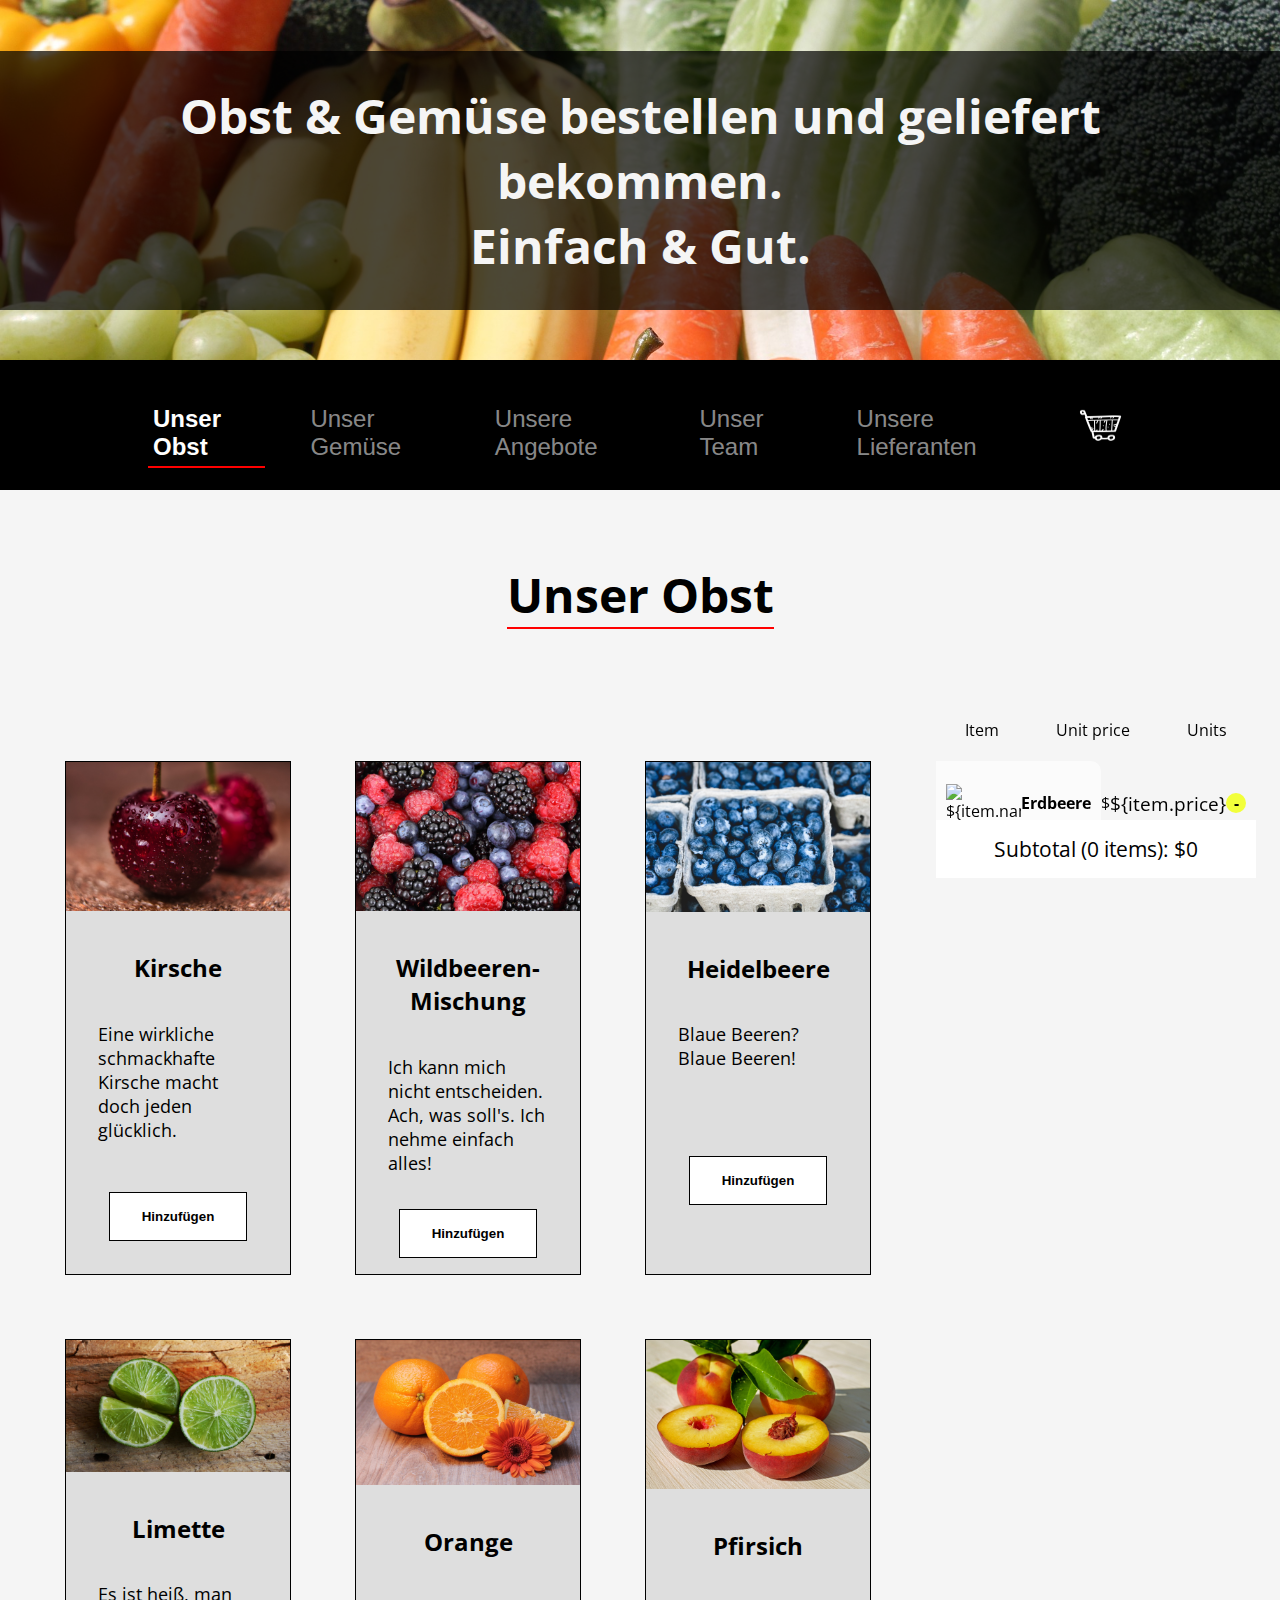
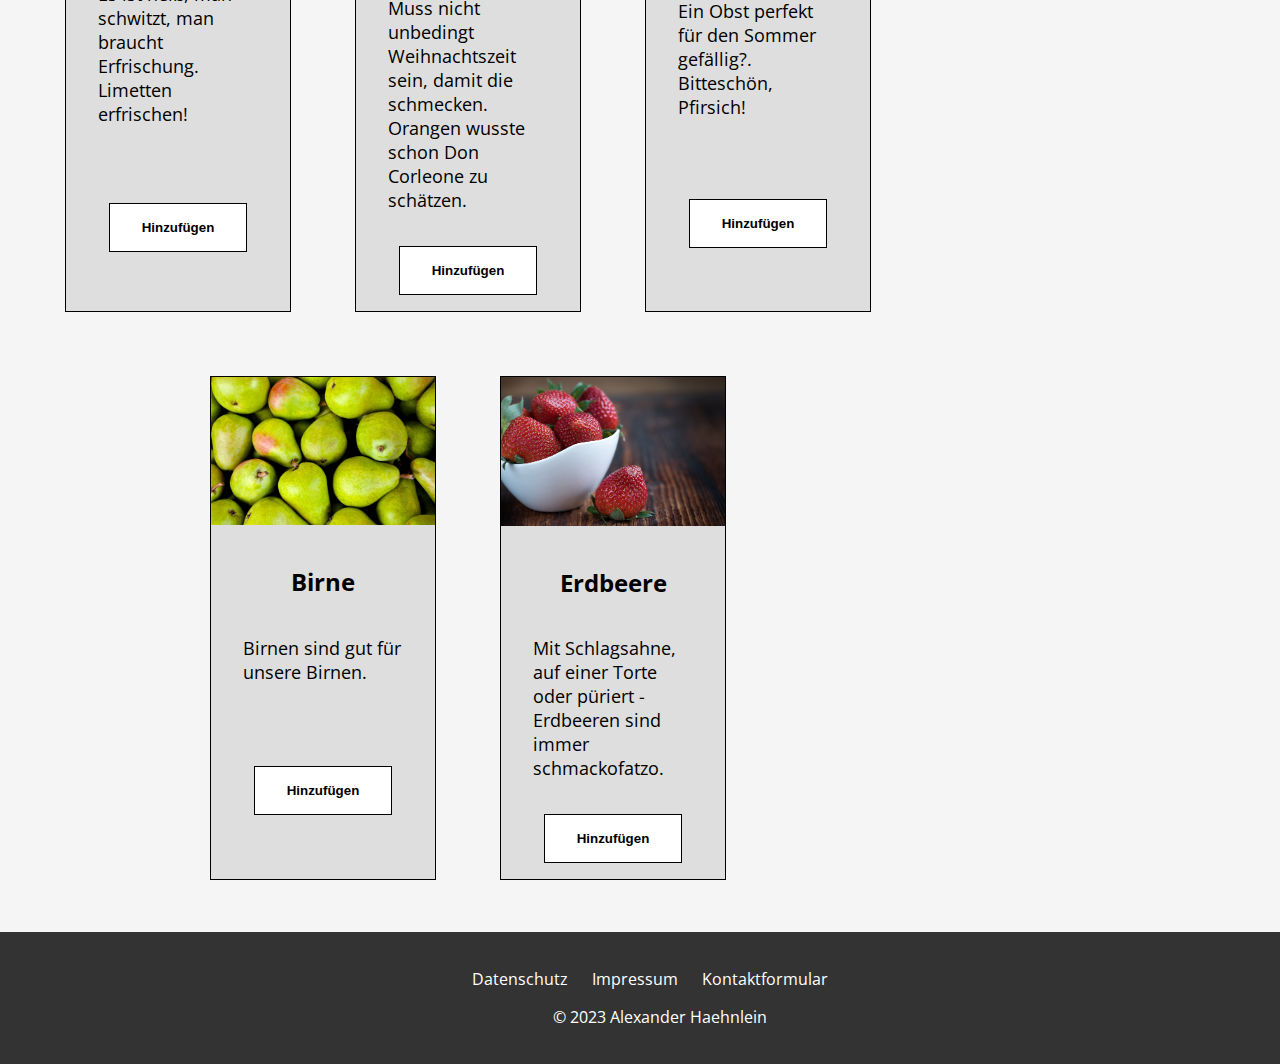
==== index.html @ c4161e19 "First Commit" ====
<!DOCTYPE html>
<html lang="en">
<head>
    <meta charset="UTF-8">
    <meta name="viewport" content="width=device-width, initial-scale=1.0">
    <title>Obst & Gemüse SHOP</title>
    <link rel="stylesheet" href="style.css">
</head>
<body>
    <header>
        <div class="header-img">
            <div class="header-txt">Obst & Gemüse bestellen und geliefert bekommen. <br> Einfach & Gut.</div>
        </div>
    </header>

    <div class="nav">
        <ul>
            <li><a class='active-nav' href="#">Unser Obst</a></li>
            <li><a href="#">Unser Gemüse</a></li>
            <li><a href="#">Unsere Angebote</a></li>
            <li><a href="#">Unser Team</a></li>
            <li><a href="#">Unsere Lieferanten</a></li>
            <li class="shopping-cart"><a href="shopping-cart.html"><img src="./src/img/shopping-cart.png" alt=""></a></li>
        </ul>
    </div>

    <div class="category-wrapper">
        <h1 class="category">Unser Obst</h1>
    </div>
    
    <div class="main-wrapper">
        <div class="product-container">
            <div class="product">
                <img src="./src/img/cherry.jpg" alt="Produkt 1">
                <h2>Kirsche</h2>
                <p>Eine wirkliche schmackhafte Kirsche macht doch jeden glücklich.</p>
                <div class="button-wrapper">
                    <button>Hinzufügen</button>
                </div>
            </div>
            <div class="product">
                <img src="./src/img/berry-mix.jpg" alt="Produkt 2">
                <h2>Wildbeeren-Mischung</h2>
                <p>Ich kann mich nicht entscheiden. Ach, was soll's. Ich nehme einfach alles!</p>
                <div class="button-wrapper">
                    <button>Hinzufügen</button>
                </div>
            </div>
            <div class="product">
                <img src="./src/img/blueberry.jpg" alt="Produkt 3">
                <h2>Heidelbeere</h2>
                <p>Blaue Beeren? Blaue Beeren!</p>
                <div class="button-wrapper">
                    <button>Hinzufügen</button>
                </div>
            </div>
            <div class="product">
                <img src="./src/img/lime.jpg" alt="Produkt 4">
                <h2>Limette</h2>
                <p>Es ist heiß, man schwitzt, man braucht Erfrischung. Limetten erfrischen!</p>
                <div class="button-wrapper">
                    <button>Hinzufügen</button>
                </div>
            </div>
            <div class="product">
                <img src="./src/img/orange.jpg" alt="Produkt 5">
                <h2>Orange</h2>
                <p>Muss nicht unbedingt Weihnachtszeit sein, damit die schmecken. Orangen wusste schon Don Corleone zu schätzen.</p>
                <div class="button-wrapper">
                    <button>Hinzufügen</button>
                </div>
            </div>
            <div class="product">
                <img src="./src/img/peach.jpg" alt="Produkt 6">
                <h2>Pfirsich</h2>
                <p>Ein Obst perfekt für den Sommer gefällig?. Bitteschön, Pfirsich!</p>
                <div class="button-wrapper">
                    <button>Hinzufügen</button>
                </div>
            </div>
            <div class="product">
                <img src="./src/img/pear.jpg" alt="Produkt 7">
                <h2>Birne</h2>
                <p>Birnen sind gut für unsere Birnen.</p>
                <div class="button-wrapper">
                    <button>Hinzufügen</button>
                </div>
            </div>
            <div class="product">
                <img src="./src/img/strawberry.jpg" alt="Produkt 8">
                <h2>Erdbeere</h2>
                <p>Mit Schlagsahne, auf einer Torte oder püriert - Erdbeeren sind immer schmackofatzo.</p>
                <div class="button-wrapper">
                    <button>Hinzufügen</button>
                </div>
            </div>
        </div>
    
          <div class="cart">
              <div class="cart-header">
                  <div class="column1">Item</div>
                  <div class="column2">Unit price</div>
                  <div class="column3">Units</div>
              </div>
              <div class="cart-items">
                  <!-- render cart items here -->
                  <div class="cart-item">
                    <div class="item-info" onclick="removeItemFromCart(${item.id})">
                        <img src="${item.imgSrc}" alt="${item.name}">
                        <h4>Erdbeere</h4>
                    </div>
                    <div class="unit-price">
                        <small>$</small>${item.price}
                    </div>
                    <div class="units">
                        <div class="btn minus" onclick="changeNumberOfUnits('minus', ${item.id})">-</div>
                        <div class="number">${item.numberOfUnits}</div>
                        <div class="btn plus" onclick="changeNumberOfUnits('plus', ${item.id})">+</div>           
                    </div>
                    </div>
                    `
              </div>
              <div class="cart-footer">
                  <div class="subtotal">
                      Subtotal (0 items): $0
                  </div>
                
              </div>
          </div>
      </div>
    </div>
    </div>

    <footer>
        <ul>
            <li><a href="link_zum_datenschutz">Datenschutz</a></li>
            <li><a href="link_zum_impressum">Impressum</a></li>
            <li>Kontaktformular</li>
        </ul>
        <p>&copy; 2023 Alexander Haehnlein</p>
    </footer>

    <script src="main.js"></script>
   
</body>
</html>
---- style.css ----
body {
  background-color: whitesmoke;
  color: black;
  margin: 0;
  font-family: "Open Sans";
}

.header {
  background-color: green;
  width: 100%;
}

.header-img {
  height: 40vh;
  background-image: url(./src/img/fruit-head.jpg);
  background-size: cover;
  background-repeat: no-repeat;
  display: flex;
  align-items: center;
  justify-content: center;
}

.header-txt {
  font-size: 3rem;
  font-weight: bold;
  color: whitesmoke;
  width: 100%;
  background-color: rgba(0, 0, 0, 0.7);
  padding: 2rem;
  text-align: center;
}

.main-wrapper {
  display: flex;
  margin-top: 3rem;
}

.nav {
  width: 100%;
  display: flex;
  position: sticky;
  top: 0;
  background-color: black;
}
.nav ul {
  margin: 2.5rem 8rem 1.5rem 8rem;
  padding: 0;
  display: flex;
  justify-content: space-between;
  width: 100%;
}
.nav ul li {
  list-style: none;
  margin: 0 20px;
  transition: 0.5s;
  font-size: 1.8rem;
}
.nav ul li a {
  display: block;
  position: relative;
  text-decoration: none;
  padding: 5px;
  font-size: 1.5rem;
  font-family: sans-serif;
  color: rgba(255, 255, 255, 0.558);
  transition: 0.5s;
}
.nav ul:hover li a {
  transform: scale(1.5);
  opacity: 0.2;
  filter: blur(1px);
}
.nav ul li a:hover {
  transform: scale(2);
  opacity: 1;
  filter: blur(0);
  text-decoration: none;
  color: white;
}
.nav ul li a:before {
  content: "";
  position: absolute;
  top: 0;
  left: 0;
  width: 100%;
  height: 100%;
  color: white;
  transition: 0.5s;
  transform-origin: right;
  transform: scaleX(0);
  z-index: -1;
}
.nav ul li a:hover:before {
  transition: transform 0.5s;
  transform-origin: left;
  transform: scaleX(1);
}
.nav .shopping-cart img {
  height: 40px;
  width: 50px;
}
.nav .active-nav {
  margin-bottom: -2px;
  border-bottom: 2px solid red;
  font-weight: bold;
  color: white;
}

.shopping-cart-container {
  display: flex;
  justify-content: center;
  align-items: center;
  min-width: 50%;
  margin-bottom: 3rem;
}
.shopping-cart-container .cart {
  display: grid;
  justify-content: center;
  align-items: center;
  width: 50%;
}
.shopping-cart-container .product-shopping-cart {
  border-bottom: 1px solid #ccc;
  padding: 10px 0;
  width: 50%;
}
.shopping-cart-container .product-shopping-cart .remove-btn {
  color: #ff0000;
  cursor: pointer;
}

.category-wrapper {
  display: flex;
  justify-content: center;
  align-items: center;
}

.category {
  justify-content: center;
  font-size: 3rem;
  margin-top: 4.5rem;
  border-bottom: 2px solid red;
  width: -moz-fit-content;
  width: fit-content;
}

.product-container {
  display: flex;
  flex-wrap: wrap;
  justify-content: center;
  max-width: 70%;
  margin: 0;
  padding: 20px;
}

.product {
  background-color: #fff;
  margin: 2rem;
  min-width: 25%;
  max-width: 25%;
  border: 1px solid black;
  flex: 0 0 calc(33.33% - 20px);
  display: flex;
  flex-direction: column;
  align-items: center;
  background-color: rgba(0, 0, 0, 0.09);
}
.product img {
  width: 100%;
  height: auto;
}
.product h2 {
  text-align: center;
  margin-top: 2.5rem;
}
.product p {
  padding: 0rem 2rem;
  font-size: 1.1rem;
}
.product .button-wrapper {
  display: flex;
  width: 100%;
  height: 100%;
  align-items: center;
  justify-content: center;
}
.product button {
  background-color: white;
  color: black;
  border: 1px solid black;
  font-weight: bold;
  padding: 1rem 2rem;
  cursor: pointer;
  margin: 1rem;
  transition: all 0.3s ease;
}
.product button:hover {
  background-color: black;
  color: white;
}

/* CART */
.cart {
  height: 100%;
  width: 25%;
  position: relative;
}

/* cart header */
.cart-header {
  display: flex;
  justify-content: space-around;
  padding: 10px 0;
}

/* cart items */
.cart-items {
  max-height: calc(100vh - 247px);
  overflow-y: auto;
  overflow-x: hidden;
}

/* cart item */
.cart-item {
  display: flex;
  justify-content: space-around;
  padding: 10px 0;
}

.cart-item div {
  display: flex;
  align-items: center;
  justify-content: center;
}

/* item info */
.cart-item .item-info {
  flex: 1;
  background-color: rgba(255, 255, 255, 0.6);
  border-radius: 0 10px 10px 0;
  padding: 10px;
}

.cart-item .item-info:hover {
  background-color: rgba(255, 0, 0, 0.6);
  cursor: pointer;
}

.cart-item .item-info img {
  width: 75px;
}

/* unit price */
.cart-item .unit-price {
  flex: 1;
  font-size: 1.2rem;
}

/* units */
.cart-item .units {
  flex: 1;
}

.cart-item .units .number {
  margin: 0 10px;
  font-size: 1.2rem;
}

.cart-item .units .btn {
  width: 20px;
  height: 20px;
  background-color: rgb(242, 255, 58);
  border-radius: 50%;
  font-weight: bold;
  cursor: pointer;
  -webkit-user-select: none; /* Chrome all / Safari all */
  -moz-user-select: none; /* Firefox all */
  -ms-user-select: none; /* IE 10+ */
}

/* cart footer */
.cart-footer {
  width: 100%;
  background-color: rgb(255, 21, 21);
  position: absolute;
  bottom: 0;
  left: 0;
  border-left: 1px solid rgb(var(--right-side-bg-color));
}

.cart-footer div {
  display: flex;
  align-items: center;
  justify-content: center;
  padding: 15px 0;
  font-size: 1.3rem;
}

.cart-footer .subtotal {
  background-color: white;
}

.cart-footer .checkout {
  background-color: rgb(242, 255, 58);
  cursor: pointer;
}

/* CART */
.cart {
  height: 100%;
  width: 25%;
  position: relative;
}

/* cart header */
.cart-header {
  display: flex;
  justify-content: space-around;
  padding: 10px 0;
}

/* cart items */
.cart-items {
  max-height: calc(100vh - 247px);
  overflow-y: auto;
  overflow-x: hidden;
}

/* cart item */
.cart-item {
  display: flex;
  justify-content: space-around;
  padding: 10px 0;
}

.cart-item div {
  display: flex;
  align-items: center;
  justify-content: center;
}

/* item info */
.cart-item .item-info {
  flex: 1;
  background-color: rgba(255, 255, 255, 0.6);
  border-radius: 0 10px 10px 0;
  padding: 10px;
}

.cart-item .item-info:hover {
  background-color: rgba(255, 0, 0, 0.6);
  cursor: pointer;
}

.cart-item .item-info img {
  width: 75px;
}

/* unit price */
.cart-item .unit-price {
  flex: 1;
  font-size: 1.2rem;
}

/* units */
.cart-item .units {
  flex: 1;
}

.cart-item .units .number {
  margin: 0 10px;
  font-size: 1.2rem;
}

.cart-item .units .btn {
  width: 20px;
  height: 20px;
  background-color: rgb(242, 255, 58);
  border-radius: 50%;
  font-weight: bold;
  cursor: pointer;
  -webkit-user-select: none; /* Chrome all / Safari all */
  -moz-user-select: none; /* Firefox all */
  -ms-user-select: none; /* IE 10+ */
}

/* cart footer */
.cart-footer {
  width: 100%;
  background-color: rgb(255, 21, 21);
  position: absolute;
  bottom: 0;
  left: 0;
  border-left: 1px solid rgb(var(--right-side-bg-color));
}

.cart-footer div {
  display: flex;
  align-items: center;
  justify-content: center;
  padding: 15px 0;
  font-size: 1.3rem;
}

.cart-footer .subtotal {
  background-color: white;
}

.cart-footer .checkout {
  background-color: rgb(242, 255, 58);
  cursor: pointer;
}

.footer-wrapper {
  display: flex;
  justify-content: center;
  align-items: center;
  width: 100%;
  height: auto;
}

footer {
  background-color: #333;
  color: #fff;
  padding: 20px;
  text-align: center;
  width: 100%;
}

footer ul {
  list-style: none;
  padding: 0;
}

footer ul li {
  display: inline;
  margin-right: 20px;
}

footer a {
  color: #fff;
  text-decoration: none;
}

@font-face {
  font-display: swap;
  font-family: "Open Sans";
  font-style: normal;
  font-weight: 400;
  src: url("./src/fonts/open-sans-v35-latin-regular.woff2") format("woff2");
}
@font-face {
  font-display: swap;
  font-family: "Open Sans";
  font-style: italic;
  font-weight: 400;
  src: url("./src/fonts/open-sans-v35-latin-italic.woff2") format("woff2");
}
@font-face {
  font-display: swap;
  font-family: "Open Sans";
  font-style: normal;
  font-weight: 700;
  src: url("./src/fonts/open-sans-v35-latin-700.woff2") format("woff2");
}
@font-face {
  font-display: swap;
  font-family: "Open Sans";
  font-style: italic;
  font-weight: 700;
  src: url("./src/fonts/open-sans-v35-latin-700italic.woff2") format("woff2");
}/*# sourceMappingURL=style.css.map */
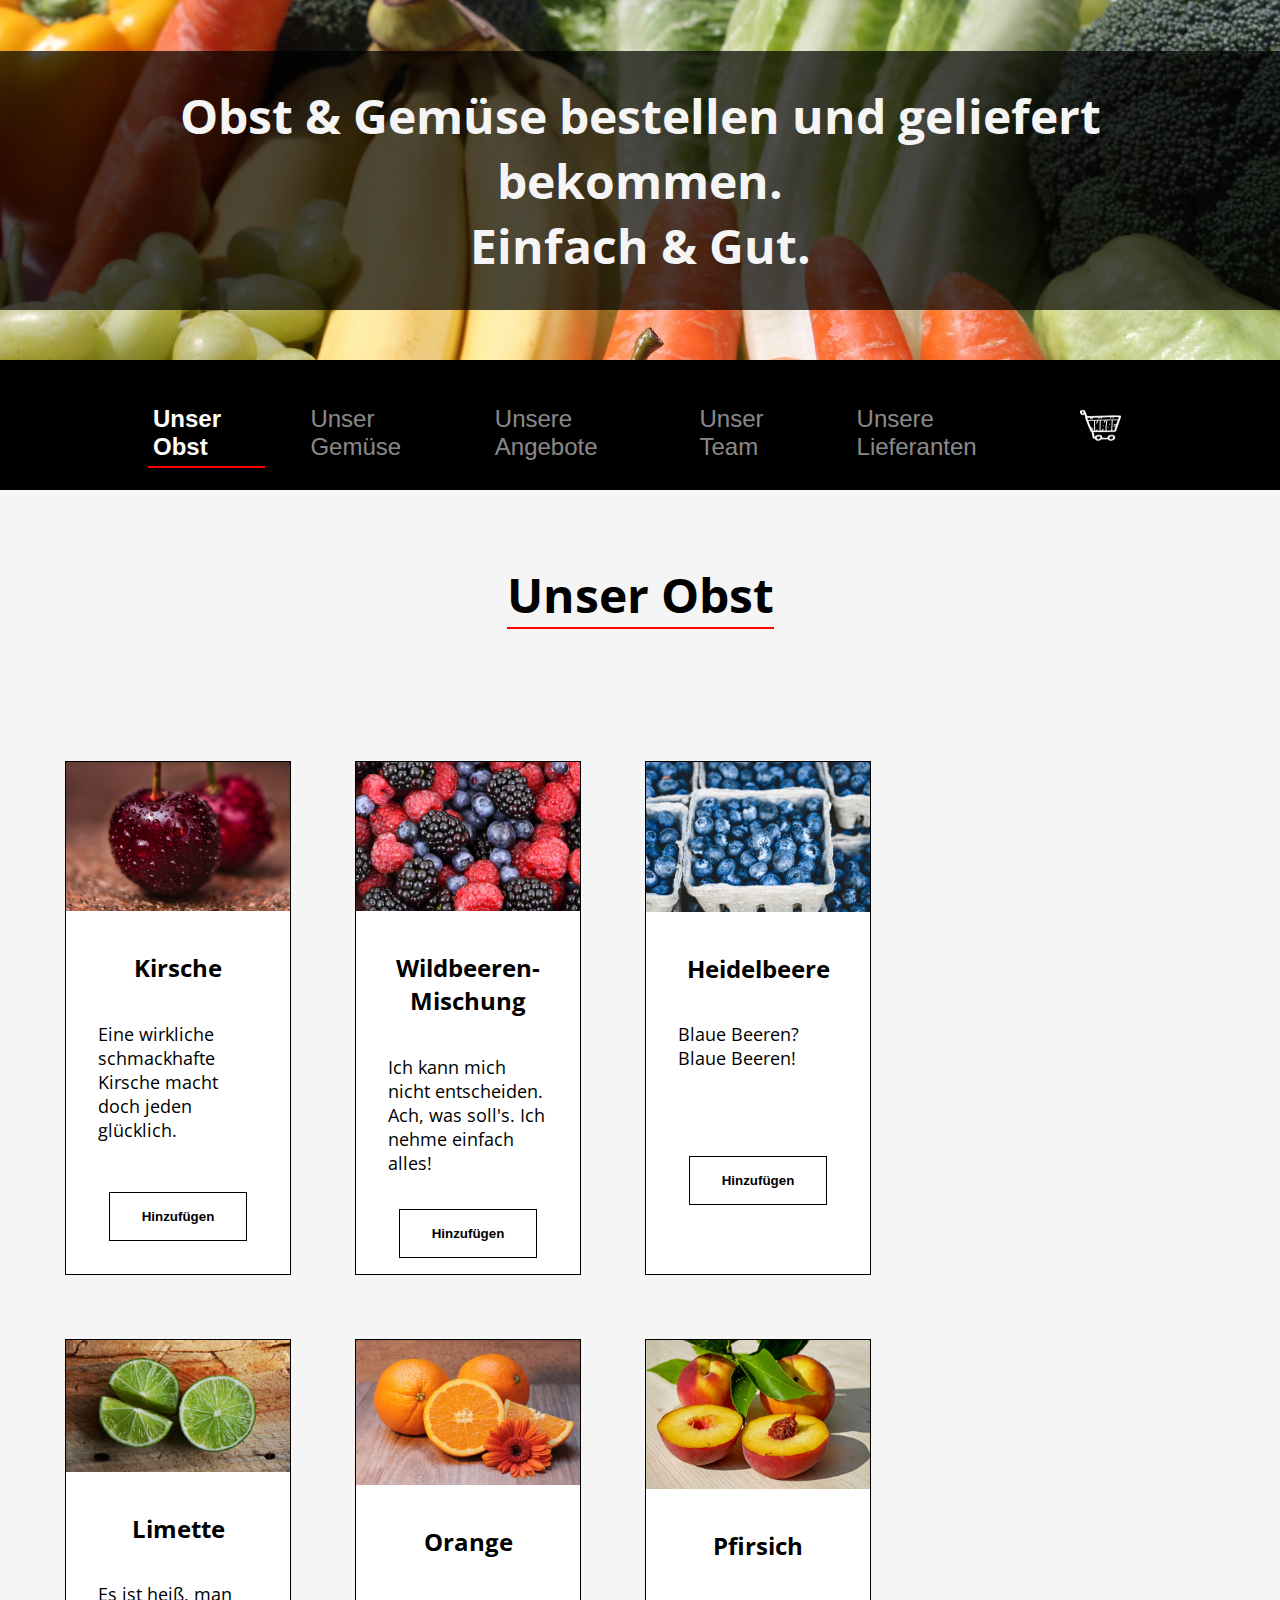
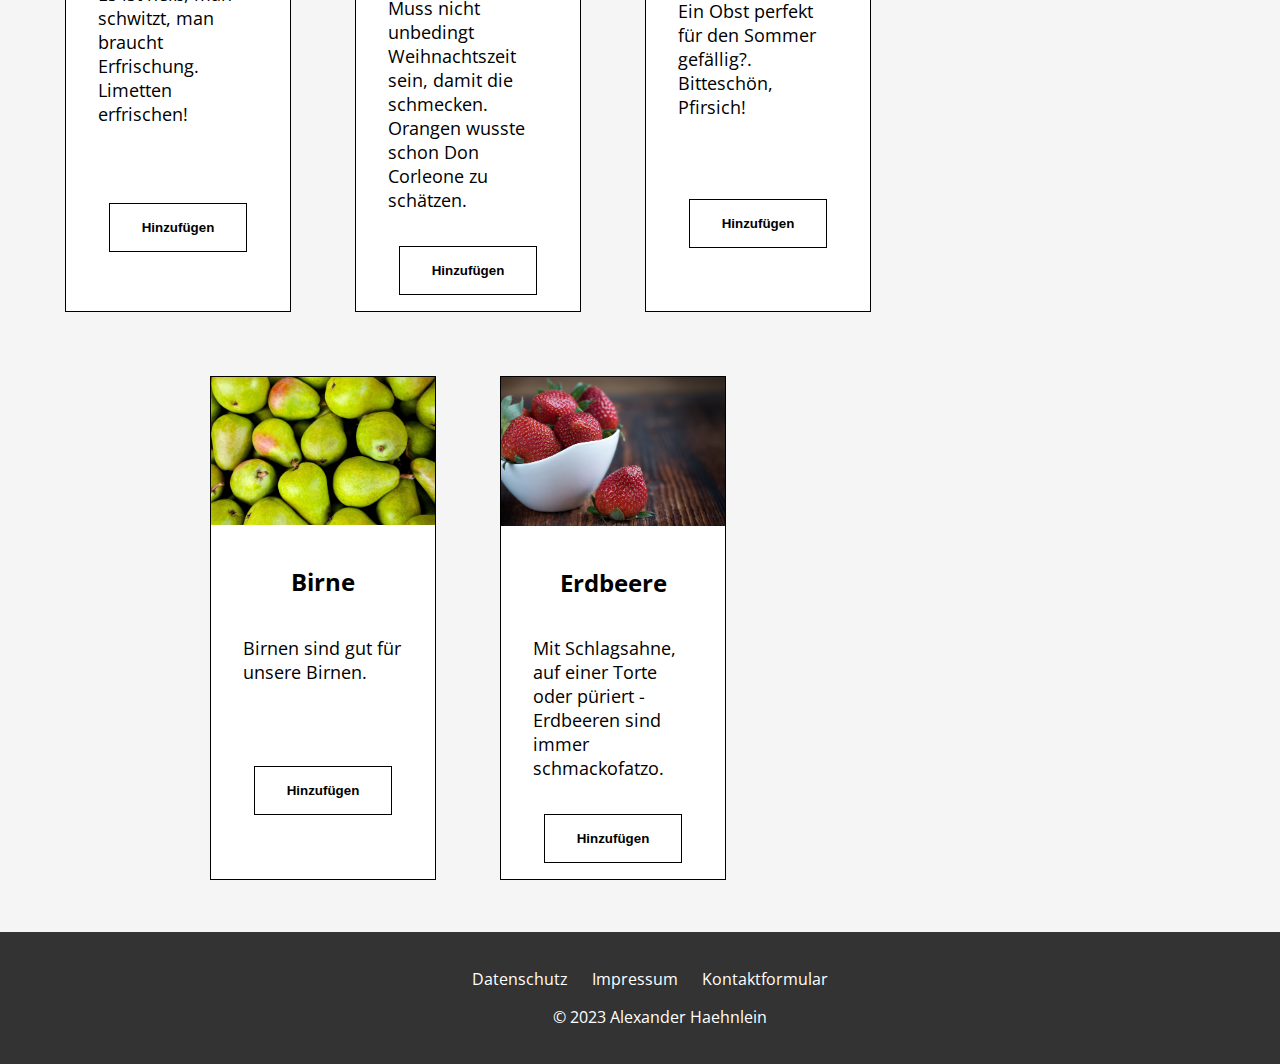
==== commit 0e1be2f6: "Produkt-Array aktualisiert (img source hinzugefügt)" ====
--- a/index.html
+++ b/index.html
@@ -1,5 +1,5 @@
 <!DOCTYPE html>
-<html lang="en">
+<html lang="de">
 <head>
     <meta charset="UTF-8">
     <meta name="viewport" content="width=device-width, initial-scale=1.0">
@@ -96,37 +96,7 @@
             </div>
         </div>
     
-          <div class="cart">
-              <div class="cart-header">
-                  <div class="column1">Item</div>
-                  <div class="column2">Unit price</div>
-                  <div class="column3">Units</div>
-              </div>
-              <div class="cart-items">
-                  <!-- render cart items here -->
-                  <div class="cart-item">
-                    <div class="item-info" onclick="removeItemFromCart(${item.id})">
-                        <img src="${item.imgSrc}" alt="${item.name}">
-                        <h4>Erdbeere</h4>
-                    </div>
-                    <div class="unit-price">
-                        <small>$</small>${item.price}
-                    </div>
-                    <div class="units">
-                        <div class="btn minus" onclick="changeNumberOfUnits('minus', ${item.id})">-</div>
-                        <div class="number">${item.numberOfUnits}</div>
-                        <div class="btn plus" onclick="changeNumberOfUnits('plus', ${item.id})">+</div>           
-                    </div>
-                    </div>
-                    `
-              </div>
-              <div class="cart-footer">
-                  <div class="subtotal">
-                      Subtotal (0 items): $0
-                  </div>
-                
-              </div>
-          </div>
+      
       </div>
     </div>
     </div>
--- a/style.css
+++ b/style.css
@@ -163,7 +163,6 @@
   display: flex;
   flex-direction: column;
   align-items: center;
-  background-color: rgba(0, 0, 0, 0.09);
 }
 .product img {
   width: 100%;
@@ -199,218 +198,6 @@
   color: white;
 }
 
-/* CART */
-.cart {
-  height: 100%;
-  width: 25%;
-  position: relative;
-}
-
-/* cart header */
-.cart-header {
-  display: flex;
-  justify-content: space-around;
-  padding: 10px 0;
-}
-
-/* cart items */
-.cart-items {
-  max-height: calc(100vh - 247px);
-  overflow-y: auto;
-  overflow-x: hidden;
-}
-
-/* cart item */
-.cart-item {
-  display: flex;
-  justify-content: space-around;
-  padding: 10px 0;
-}
-
-.cart-item div {
-  display: flex;
-  align-items: center;
-  justify-content: center;
-}
-
-/* item info */
-.cart-item .item-info {
-  flex: 1;
-  background-color: rgba(255, 255, 255, 0.6);
-  border-radius: 0 10px 10px 0;
-  padding: 10px;
-}
-
-.cart-item .item-info:hover {
-  background-color: rgba(255, 0, 0, 0.6);
-  cursor: pointer;
-}
-
-.cart-item .item-info img {
-  width: 75px;
-}
-
-/* unit price */
-.cart-item .unit-price {
-  flex: 1;
-  font-size: 1.2rem;
-}
-
-/* units */
-.cart-item .units {
-  flex: 1;
-}
-
-.cart-item .units .number {
-  margin: 0 10px;
-  font-size: 1.2rem;
-}
-
-.cart-item .units .btn {
-  width: 20px;
-  height: 20px;
-  background-color: rgb(242, 255, 58);
-  border-radius: 50%;
-  font-weight: bold;
-  cursor: pointer;
-  -webkit-user-select: none; /* Chrome all / Safari all */
-  -moz-user-select: none; /* Firefox all */
-  -ms-user-select: none; /* IE 10+ */
-}
-
-/* cart footer */
-.cart-footer {
-  width: 100%;
-  background-color: rgb(255, 21, 21);
-  position: absolute;
-  bottom: 0;
-  left: 0;
-  border-left: 1px solid rgb(var(--right-side-bg-color));
-}
-
-.cart-footer div {
-  display: flex;
-  align-items: center;
-  justify-content: center;
-  padding: 15px 0;
-  font-size: 1.3rem;
-}
-
-.cart-footer .subtotal {
-  background-color: white;
-}
-
-.cart-footer .checkout {
-  background-color: rgb(242, 255, 58);
-  cursor: pointer;
-}
-
-/* CART */
-.cart {
-  height: 100%;
-  width: 25%;
-  position: relative;
-}
-
-/* cart header */
-.cart-header {
-  display: flex;
-  justify-content: space-around;
-  padding: 10px 0;
-}
-
-/* cart items */
-.cart-items {
-  max-height: calc(100vh - 247px);
-  overflow-y: auto;
-  overflow-x: hidden;
-}
-
-/* cart item */
-.cart-item {
-  display: flex;
-  justify-content: space-around;
-  padding: 10px 0;
-}
-
-.cart-item div {
-  display: flex;
-  align-items: center;
-  justify-content: center;
-}
-
-/* item info */
-.cart-item .item-info {
-  flex: 1;
-  background-color: rgba(255, 255, 255, 0.6);
-  border-radius: 0 10px 10px 0;
-  padding: 10px;
-}
-
-.cart-item .item-info:hover {
-  background-color: rgba(255, 0, 0, 0.6);
-  cursor: pointer;
-}
-
-.cart-item .item-info img {
-  width: 75px;
-}
-
-/* unit price */
-.cart-item .unit-price {
-  flex: 1;
-  font-size: 1.2rem;
-}
-
-/* units */
-.cart-item .units {
-  flex: 1;
-}
-
-.cart-item .units .number {
-  margin: 0 10px;
-  font-size: 1.2rem;
-}
-
-.cart-item .units .btn {
-  width: 20px;
-  height: 20px;
-  background-color: rgb(242, 255, 58);
-  border-radius: 50%;
-  font-weight: bold;
-  cursor: pointer;
-  -webkit-user-select: none; /* Chrome all / Safari all */
-  -moz-user-select: none; /* Firefox all */
-  -ms-user-select: none; /* IE 10+ */
-}
-
-/* cart footer */
-.cart-footer {
-  width: 100%;
-  background-color: rgb(255, 21, 21);
-  position: absolute;
-  bottom: 0;
-  left: 0;
-  border-left: 1px solid rgb(var(--right-side-bg-color));
-}
-
-.cart-footer div {
-  display: flex;
-  align-items: center;
-  justify-content: center;
-  padding: 15px 0;
-  font-size: 1.3rem;
-}
-
-.cart-footer .subtotal {
-  background-color: white;
-}
-
-.cart-footer .checkout {
-  background-color: rgb(242, 255, 58);
-  cursor: pointer;
-}
-
 .footer-wrapper {
   display: flex;
   justify-content: center;
